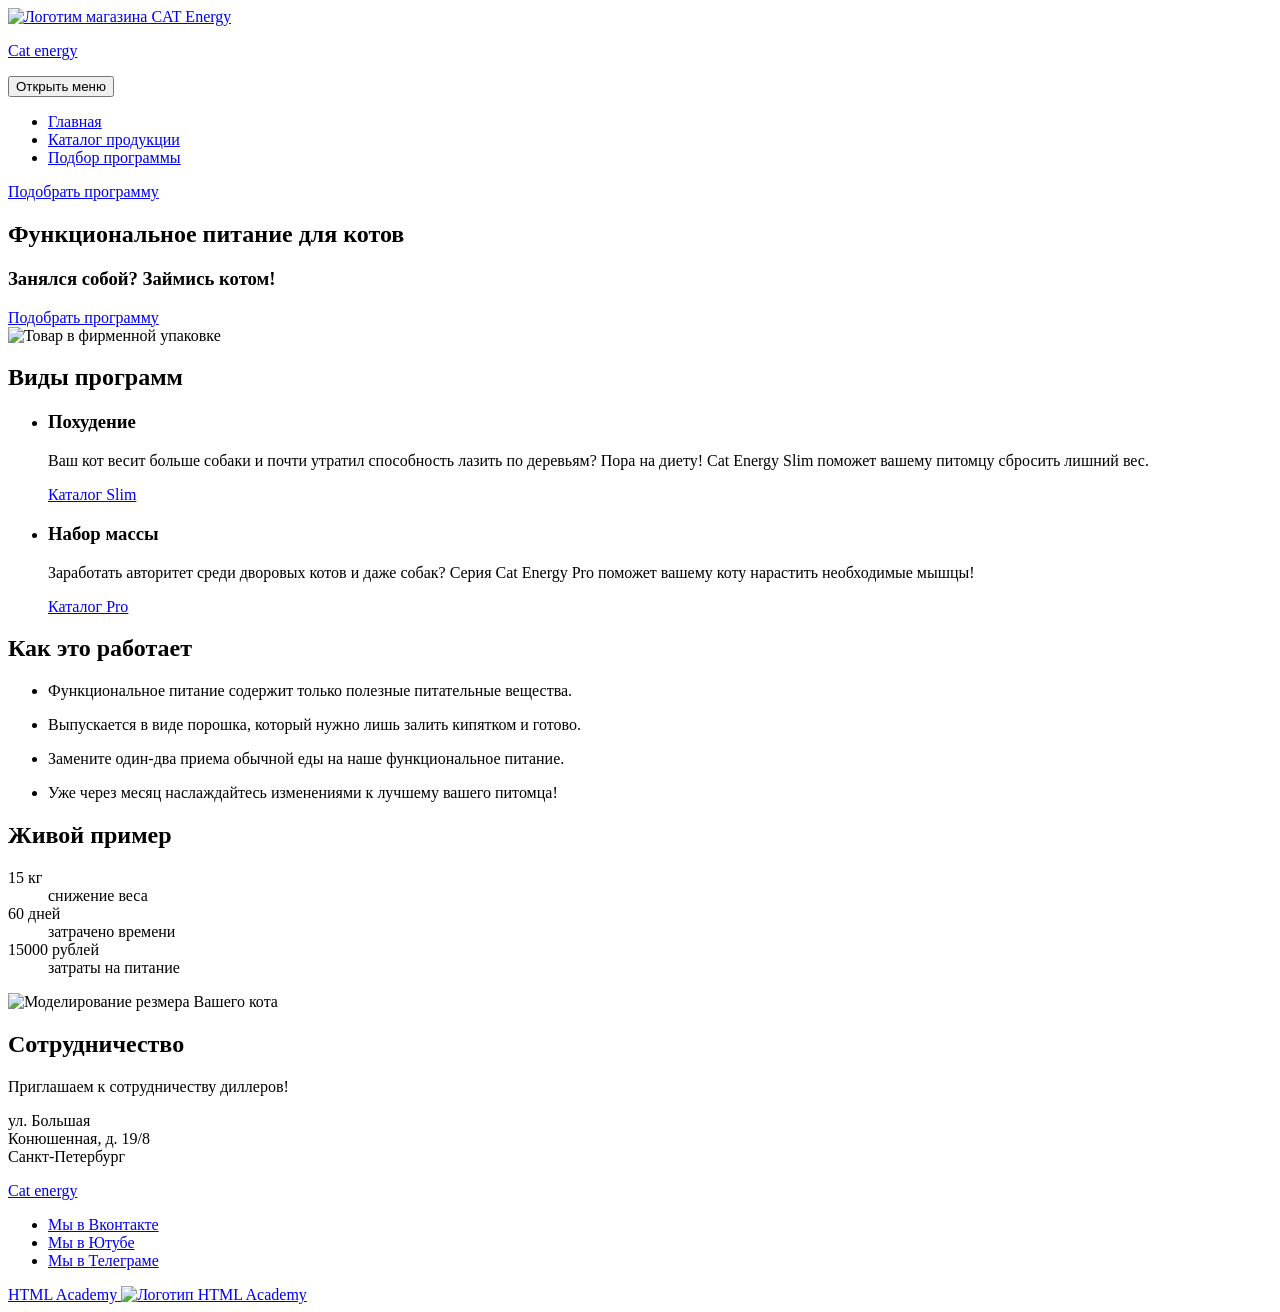
==== index.html @ 888113bc "Deploying to gh-pages from @ htmlacademy-adaptive/2487211-cat-energy-2@9996a22bd0a891de562c4a859da51" ====
<!DOCTYPE html><html class="page" lang="ru"><head><meta charset="UTF-8"><title>Магазин "Cat Energy"</title><meta name="viewport" content="width=device-width,initial-scale=1"><link rel="stylesheet" href="styles/styles.css"><script src="scripts/index.js" defer="defer"></script></head><body class="page__body"><header class="main-header"><a class="main-header__logo" href="index.html"><img class="main-header__logo-image" src="/source/images/logo-mobile.png" width="33" height="38" alt="Логотим магазина CAT Energy"><p class="logo-text">Cat energy</p></a><nav class="main-nav"><button class="main-nav__toggle button" type="button"><span class="visually-hidden">Открыть меню</span></button><div class="main-nav__container"><ul class="main-nav__list"><li class="main-nav__item"><a class="main-nav__link main-nav__link--current" href="#">Главная</a></li><li class="main-nav__item"><a class="main-nav__link" href="catalog.html">Каталог продукции</a></li><li class="main-nav__item"><a class="main-nav__link" href="#">Подбор программы</a></li></ul><a class="hero-link button" href="#">Подобрать программу</a></div></nav></header><main class="main-container"><section class="hero"><div class="hero-container"><h1 class="hero__title">Функциональное питание для котов</h1><h3 class="hero__slogan">Занялся собой? Займись котом!</h3><a class="hero-link button" href="#">Подобрать программу</a><div class="hero__image"><img src="/source/images/package.png" width="280" height="270" alt="Товар в фирменной упаковке"></div></div></section><section class="programs"><h2 class="visually-hidden">Виды программ</h2><ul class="programs__list"><li class="programs__item programs__item--slim"><h3 class="programs__title">Похудение</h3><p class="programs__description">Ваш кот весит больше собаки и почти утратил способность лазить по деревьям? Пора на диету! Cat Energy Slim поможет вашему питомцу сбросить лишний вес.</p><a class="programs__link" href="#">Каталог Slim</a></li><li class="programs__item programs__item--pro"><h3 class="programs__title">Набор массы</h3><p class="programs__description">Заработать авторитет среди дворовых котов и даже собак? Серия Cat Energy Pro поможет вашему коту нарастить необходимые мышцы!</p><a class="programs__link" href="#">Каталог Pro</a></li></ul></section><section class="advantages"><h2 class="advantages__title">Как это работает</h2><ul class="advantages__list"><li class="advantages__item"><p class="advantages__description">Функциональное питание содержит только полезные питательные вещества.</p></li><li class="advantages__item"><p class="advantages__description">Выпускается в виде порошка, который нужно лишь залить кипятком и готово.</p></li><li class="advantages__item"><p class="advantages__description">Замените один-два приема обычной еды на наше функциональное питание.</p></li><li class="advantages__item"><p class="advantages__description">Уже через месяц наслаждайтесь изменениями к лучшему вашего питомца!</p></li></ul></section><section class="stats"><div class="stats__container"><h2 class="stats__title">Живой пример</h2><dl class="stats__list"><div class="stats__item"><dt class="stats__number">15 кг</dt><dd class="stats__description">снижение веса</dd></div><div class="stats__item"><dt class="stats__number">60 дней</dt><dd class="stats__description">затрачено времени</dd></div><div class="stats__item"><dt class="stats__number">15000 рублей</dt><dd class="stats__description">затраты на питание</dd></div></dl><div class="stats_slider"><img src="/source/images/cat-slider.png" width="280" height="258" alt="Моделирование резмера Вашего кота"></div></div></section><section class="contacts"><h2 class="visually-hidden">Сотрудничество</h2><div class="contacts-wrapper"><p class="contacts__slogan">Приглашаем к сотрудничеству диллеров!</p><p class="contacts__adress">ул. Большая<br>Конюшенная, д. 19/8<br>Санкт-Петербург</p></div><div class="contacts__map"></div></section></main><footer class="main-footer"><div class="main-footer__container"><a class="main-footer__logo" href="index.html"><p class="logo-name">Cat energy</p></a><div class="main-footer__social social"><ul class="social__list"><li class="social__item"><a class="social__link social__link--vkontakte" href="https://vk.com/htmlacademy">Мы в Вконтакте</a></li><li class="social__item"><a class="social__link social__link--youtube" href="https://www.youtube.com/user/htmlacademyru">Мы в Ютубе</a></li><li class="social__item"><a class="social__link social__link--telegram" href="https://t.me/htmlacademy">Мы в Телеграме</a></li></ul></div><a class="main-footer__copyright-link" href="https://htmlacademy.ru/intensive/adaptive"><span class="main-footer__copyright-text">HTML Academy</span> <img class="main-footer__copyright-image" src="/source/images/copyright-logo.png" width="27" height="34" alt="Логотип HTML Academy"></a></div></footer></body></html>
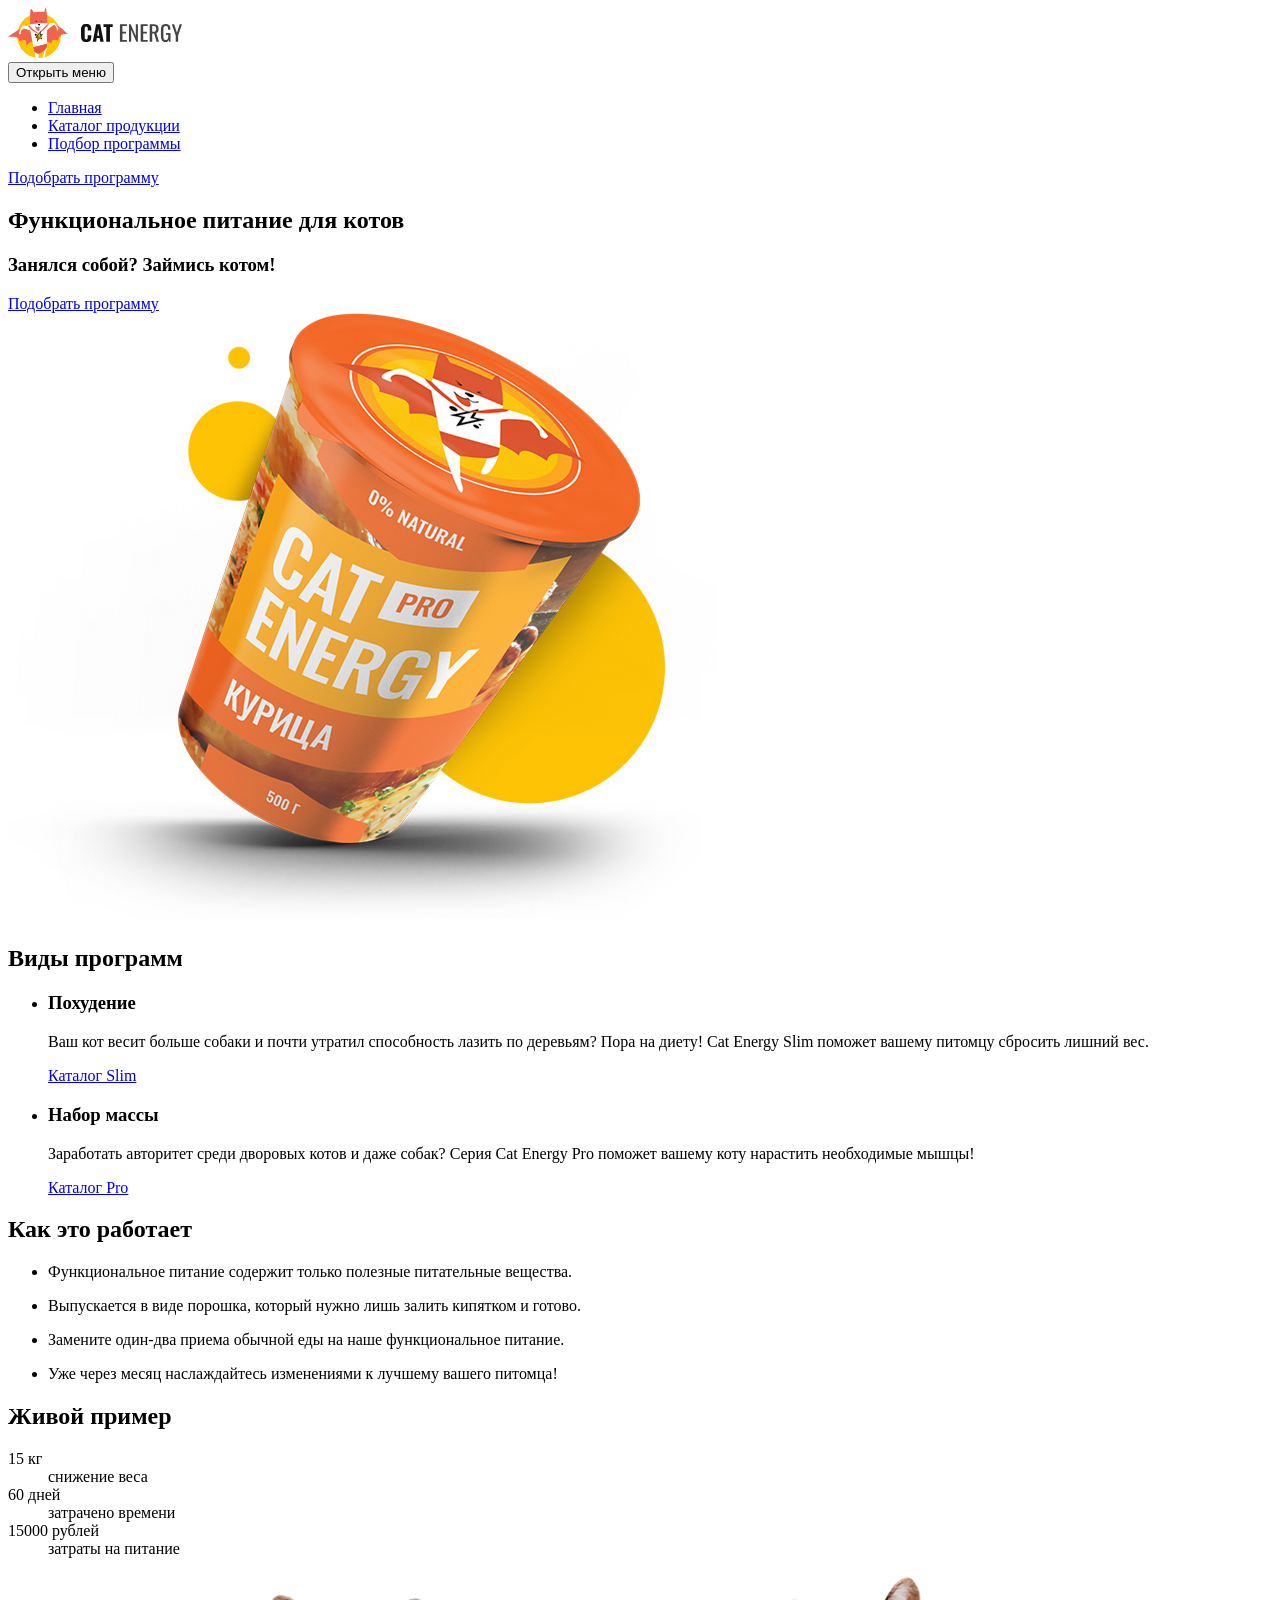
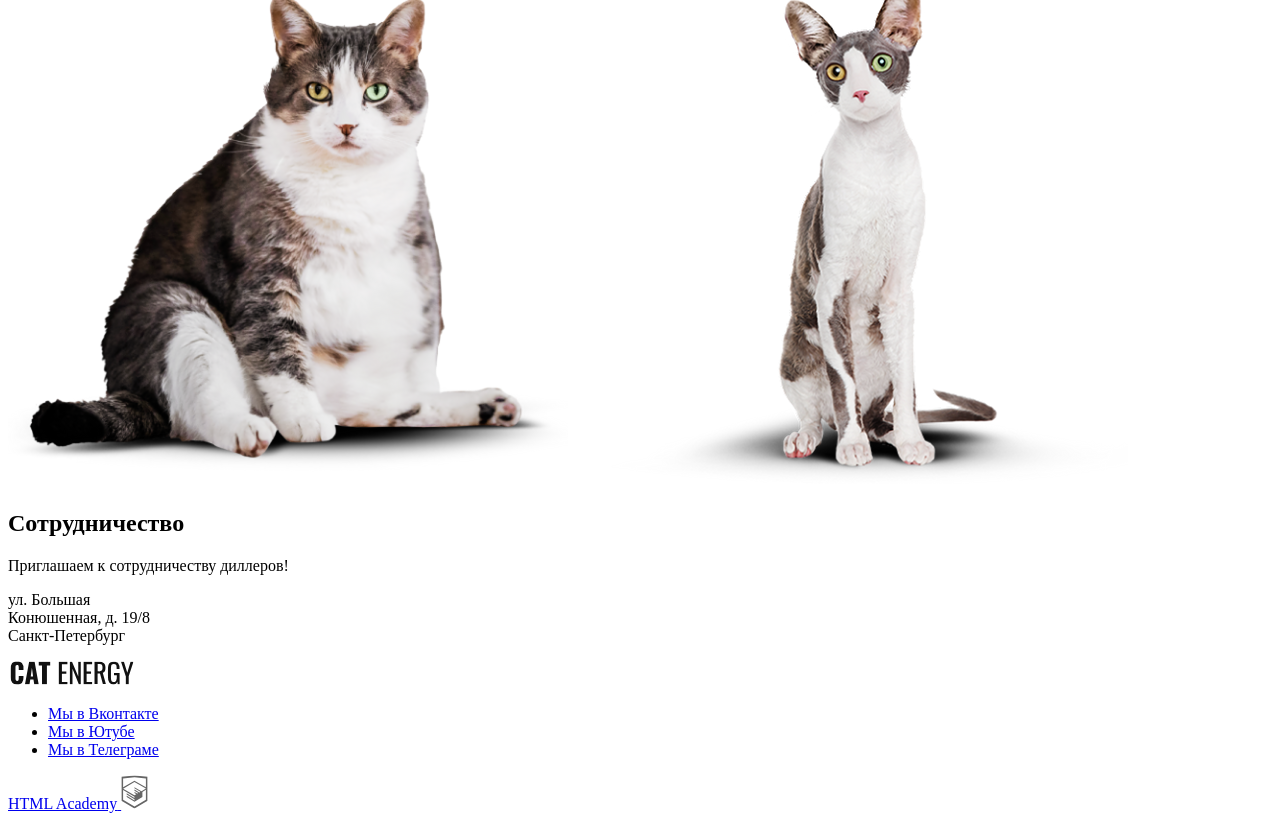
==== commit 36a820e8: "Deploying to gh-pages from @ htmlacademy-adaptive/2487211-cat-energy-2@cfcf73b3d7b9474bd5bd986dd7ef3" ====
--- a/index.html
+++ b/index.html
@@ -1 +1 @@
-<!DOCTYPE html><html class="page" lang="ru"><head><meta charset="UTF-8"><title>Магазин "Cat Energy"</title><meta name="viewport" content="width=device-width,initial-scale=1"><link rel="stylesheet" href="styles/styles.css"><script src="scripts/index.js" defer="defer"></script></head><body class="page__body"><header class="main-header"><a class="main-header__logo" href="index.html"><img class="main-header__logo-image" src="/source/images/logo-mobile.png" width="33" height="38" alt="Логотим магазина CAT Energy"><p class="logo-text">Cat energy</p></a><nav class="main-nav"><button class="main-nav__toggle button" type="button"><span class="visually-hidden">Открыть меню</span></button><div class="main-nav__container"><ul class="main-nav__list"><li class="main-nav__item"><a class="main-nav__link main-nav__link--current" href="#">Главная</a></li><li class="main-nav__item"><a class="main-nav__link" href="catalog.html">Каталог продукции</a></li><li class="main-nav__item"><a class="main-nav__link" href="#">Подбор программы</a></li></ul><a class="hero-link button" href="#">Подобрать программу</a></div></nav></header><main class="main-container"><section class="hero"><div class="hero-container"><h1 class="hero__title">Функциональное питание для котов</h1><h3 class="hero__slogan">Занялся собой? Займись котом!</h3><a class="hero-link button" href="#">Подобрать программу</a><div class="hero__image"><img src="/source/images/package.png" width="280" height="270" alt="Товар в фирменной упаковке"></div></div></section><section class="programs"><h2 class="visually-hidden">Виды программ</h2><ul class="programs__list"><li class="programs__item programs__item--slim"><h3 class="programs__title">Похудение</h3><p class="programs__description">Ваш кот весит больше собаки и почти утратил способность лазить по деревьям? Пора на диету! Cat Energy Slim поможет вашему питомцу сбросить лишний вес.</p><a class="programs__link" href="#">Каталог Slim</a></li><li class="programs__item programs__item--pro"><h3 class="programs__title">Набор массы</h3><p class="programs__description">Заработать авторитет среди дворовых котов и даже собак? Серия Cat Energy Pro поможет вашему коту нарастить необходимые мышцы!</p><a class="programs__link" href="#">Каталог Pro</a></li></ul></section><section class="advantages"><h2 class="advantages__title">Как это работает</h2><ul class="advantages__list"><li class="advantages__item"><p class="advantages__description">Функциональное питание содержит только полезные питательные вещества.</p></li><li class="advantages__item"><p class="advantages__description">Выпускается в виде порошка, который нужно лишь залить кипятком и готово.</p></li><li class="advantages__item"><p class="advantages__description">Замените один-два приема обычной еды на наше функциональное питание.</p></li><li class="advantages__item"><p class="advantages__description">Уже через месяц наслаждайтесь изменениями к лучшему вашего питомца!</p></li></ul></section><section class="stats"><div class="stats__container"><h2 class="stats__title">Живой пример</h2><dl class="stats__list"><div class="stats__item"><dt class="stats__number">15 кг</dt><dd class="stats__description">снижение веса</dd></div><div class="stats__item"><dt class="stats__number">60 дней</dt><dd class="stats__description">затрачено времени</dd></div><div class="stats__item"><dt class="stats__number">15000 рублей</dt><dd class="stats__description">затраты на питание</dd></div></dl><div class="stats_slider"><img src="/source/images/cat-slider.png" width="280" height="258" alt="Моделирование резмера Вашего кота"></div></div></section><section class="contacts"><h2 class="visually-hidden">Сотрудничество</h2><div class="contacts-wrapper"><p class="contacts__slogan">Приглашаем к сотрудничеству диллеров!</p><p class="contacts__adress">ул. Большая<br>Конюшенная, д. 19/8<br>Санкт-Петербург</p></div><div class="contacts__map"></div></section></main><footer class="main-footer"><div class="main-footer__container"><a class="main-footer__logo" href="index.html"><p class="logo-name">Cat energy</p></a><div class="main-footer__social social"><ul class="social__list"><li class="social__item"><a class="social__link social__link--vkontakte" href="https://vk.com/htmlacademy">Мы в Вконтакте</a></li><li class="social__item"><a class="social__link social__link--youtube" href="https://www.youtube.com/user/htmlacademyru">Мы в Ютубе</a></li><li class="social__item"><a class="social__link social__link--telegram" href="https://t.me/htmlacademy">Мы в Телеграме</a></li></ul></div><a class="main-footer__copyright-link" href="https://htmlacademy.ru/intensive/adaptive"><span class="main-footer__copyright-text">HTML Academy</span> <img class="main-footer__copyright-image" src="/source/images/copyright-logo.png" width="27" height="34" alt="Логотип HTML Academy"></a></div></footer></body></html>+<!DOCTYPE html><html class="page" lang="ru"><head><meta charset="UTF-8"><title>Магазин "Cat Energy"</title><meta name="viewport" content="width=device-width,initial-scale=1"><link rel="icon" href="favicon.ico"><link rel="stylesheet" href="styles/styles.css"><link rel="icon" href="favicon.ico"><link rel="icon" href="favicons/icon.svg" type="image/svg+xml"><link rel="apple-touch-icon" href="favicons/apple.png"><link rel="manifest" href="manifest.webmanifest"></head><body class="page__body"><header class="main-header"><a class="main-header__logo" href="index.html"><picture><source width="202" height="59" type="image/svg+xml" media="(min-width: 1440px)" srcset="images/logo-hesder-desktop.svg"><source width="174" height="50" type="image/svg+xml" media="(min-width: 768px)" srcset="images/logo-header-tablet.svg"><img class="logo-name" src="images/logo-header-mobile.svg" width="190" height="38" alt="Логотип магазина CAT Energy"></picture></a><nav class="main-nav"><button class="main-nav__toggle button" type="button"><span class="visually-hidden">Открыть меню</span></button><div class="main-nav__container"><ul class="main-nav__list"><li class="main-nav__item"><a class="main-nav__link main-nav__link--current" href="#">Главная</a></li><li class="main-nav__item"><a class="main-nav__link" href="catalog.html">Каталог продукции</a></li><li class="main-nav__item"><a class="main-nav__link" href="#">Подбор программы</a></li></ul><a class="hero-link" href="#">Подобрать программу</a></div></nav></header><main class="main-container"><section class="hero"><div class="hero-container"><h1 class="hero__title">Функциональное питание для котов</h1><h3 class="hero__slogan">Занялся собой? Займись котом!</h3><a class="hero-link button" href="#">Подобрать программу</a><div class="hero__image"><picture><source width="552" height="499" type="image/png" media="(min-width: 1440px)" srcset="images/index/promo-package-desktop@1x.png, images/index/promo-package-desktop@2x.png 2x"><source width="709" height="609" type="image/png" media="(min-width: 768px)" srcset="images/index/promo-package-tablet@1x.png, images/index/promo-package-tablet@2x.png 2x"><img src="images/index/promo-package-mobile@1x.png" srcset="images/index/promo-package-mobile@2x.png 2x" width="280" height="270" alt="Товар в фирменной упаковке"></picture></div></div></section><section class="programs"><h2 class="visually-hidden">Виды программ</h2><ul class="programs__list"><li class="programs__item programs__item--slim"><h3 class="programs__title">Похудение</h3><p class="programs__description">Ваш кот весит больше собаки и почти утратил способность лазить по деревьям? Пора на диету! Cat Energy Slim поможет вашему питомцу сбросить лишний вес.</p><a class="programs__link" href="#">Каталог Slim</a></li><li class="programs__item programs__item--pro"><h3 class="programs__title">Набор массы</h3><p class="programs__description">Заработать авторитет среди дворовых котов и даже собак? Серия Cat Energy Pro поможет вашему коту нарастить необходимые мышцы!</p><a class="programs__link" href="#">Каталог Pro</a></li></ul></section><section class="advantages"><h2 class="advantages__title">Как это работает</h2><ul class="advantages__list"><li class="advantages__item"><p class="advantages__description">Функциональное питание содержит только полезные питательные вещества.</p></li><li class="advantages__item"><p class="advantages__description">Выпускается в виде порошка, который нужно лишь залить кипятком и готово.</p></li><li class="advantages__item"><p class="advantages__description">Замените один-два приема обычной еды на наше функциональное питание.</p></li><li class="advantages__item"><p class="advantages__description">Уже через месяц наслаждайтесь изменениями к лучшему вашего питомца!</p></li></ul></section><section class="stats"><div class="stats__container"><h2 class="stats__title">Живой пример</h2><dl class="stats__list"><div class="stats__item"><dt class="stats__number">15 кг</dt><dd class="stats__description">снижение веса</dd></div><div class="stats__item"><dt class="stats__number">60 дней</dt><dd class="stats__description">затрачено времени</dd></div><div class="stats__item"><dt class="stats__number">15000 рублей</dt><dd class="stats__description">затраты на питание</dd></div></dl><div class="stats_slider"><picture><source width="560" height="512" type="image/png" media="(min-width: 768px)" srcset="images/index/cat-slider-before-tablet@1x.png, images/index/cat-slider-before-tablet@2x.png 2x"><img src="images/index/cat-slider-before-mobile@1x.png" srcset="images/index/cat-slider-before-mobile@2x.png 2x" width="280" height="256" alt="Ваш питомец до коррекции питания"></picture><picture><source width="560" height="512" type="image/png" media="(min-width: 768px)" srcset="images/index/cat-slider-after-tablet@1x.png, images/index/cat-slider-after-tablet@2x.png 2x"><img src="images/index/cat-slider-after-mobile@1x.png" srcset="images/index/cat-slider-after-mobile@2x.png 2x" width="280" height="256" alt="Ваш питомец после коррекции питания"></picture></div></div></section><section class="contacts"><h2 class="visually-hidden">Сотрудничество</h2><div class="contacts-wrapper"><p class="contacts__slogan">Приглашаем к сотрудничеству диллеров!</p><p class="contacts__adress">ул. Большая<br>Конюшенная, д. 19/8<br>Санкт-Петербург</p></div><div class="contacts__map"></div></section></main><footer class="main-footer"><div class="main-footer__container"><a class="main-footer__logo" href="index.html"><img class="logo-name" src="images/logo-footer.svg" width="128" height="24" alt="Название магазина CAT Energy"></a><div class="main-footer__social social"><ul class="social__list"><li class="social__item"><a class="social__link social__link--vkontakte" href="https://vk.com/htmlacademy">Мы в Вконтакте</a></li><li class="social__item"><a class="social__link social__link--youtube" href="https://www.youtube.com/user/htmlacademyru">Мы в Ютубе</a></li><li class="social__item"><a class="social__link social__link--telegram" href="https://t.me/htmlacademy">Мы в Телеграме</a></li></ul></div><a class="main-footer__copyright-link" href="https://htmlacademy.ru/intensive/adaptive"><span class="main-footer__copyright-text">HTML Academy</span> <img class="main-footer__copyright-image" src="images/logo-html.svg" width="27" height="34" alt="Логотип HTML Academy"></a></div></footer><script src="scripts/index.js" defer="defer"></script></body></html>
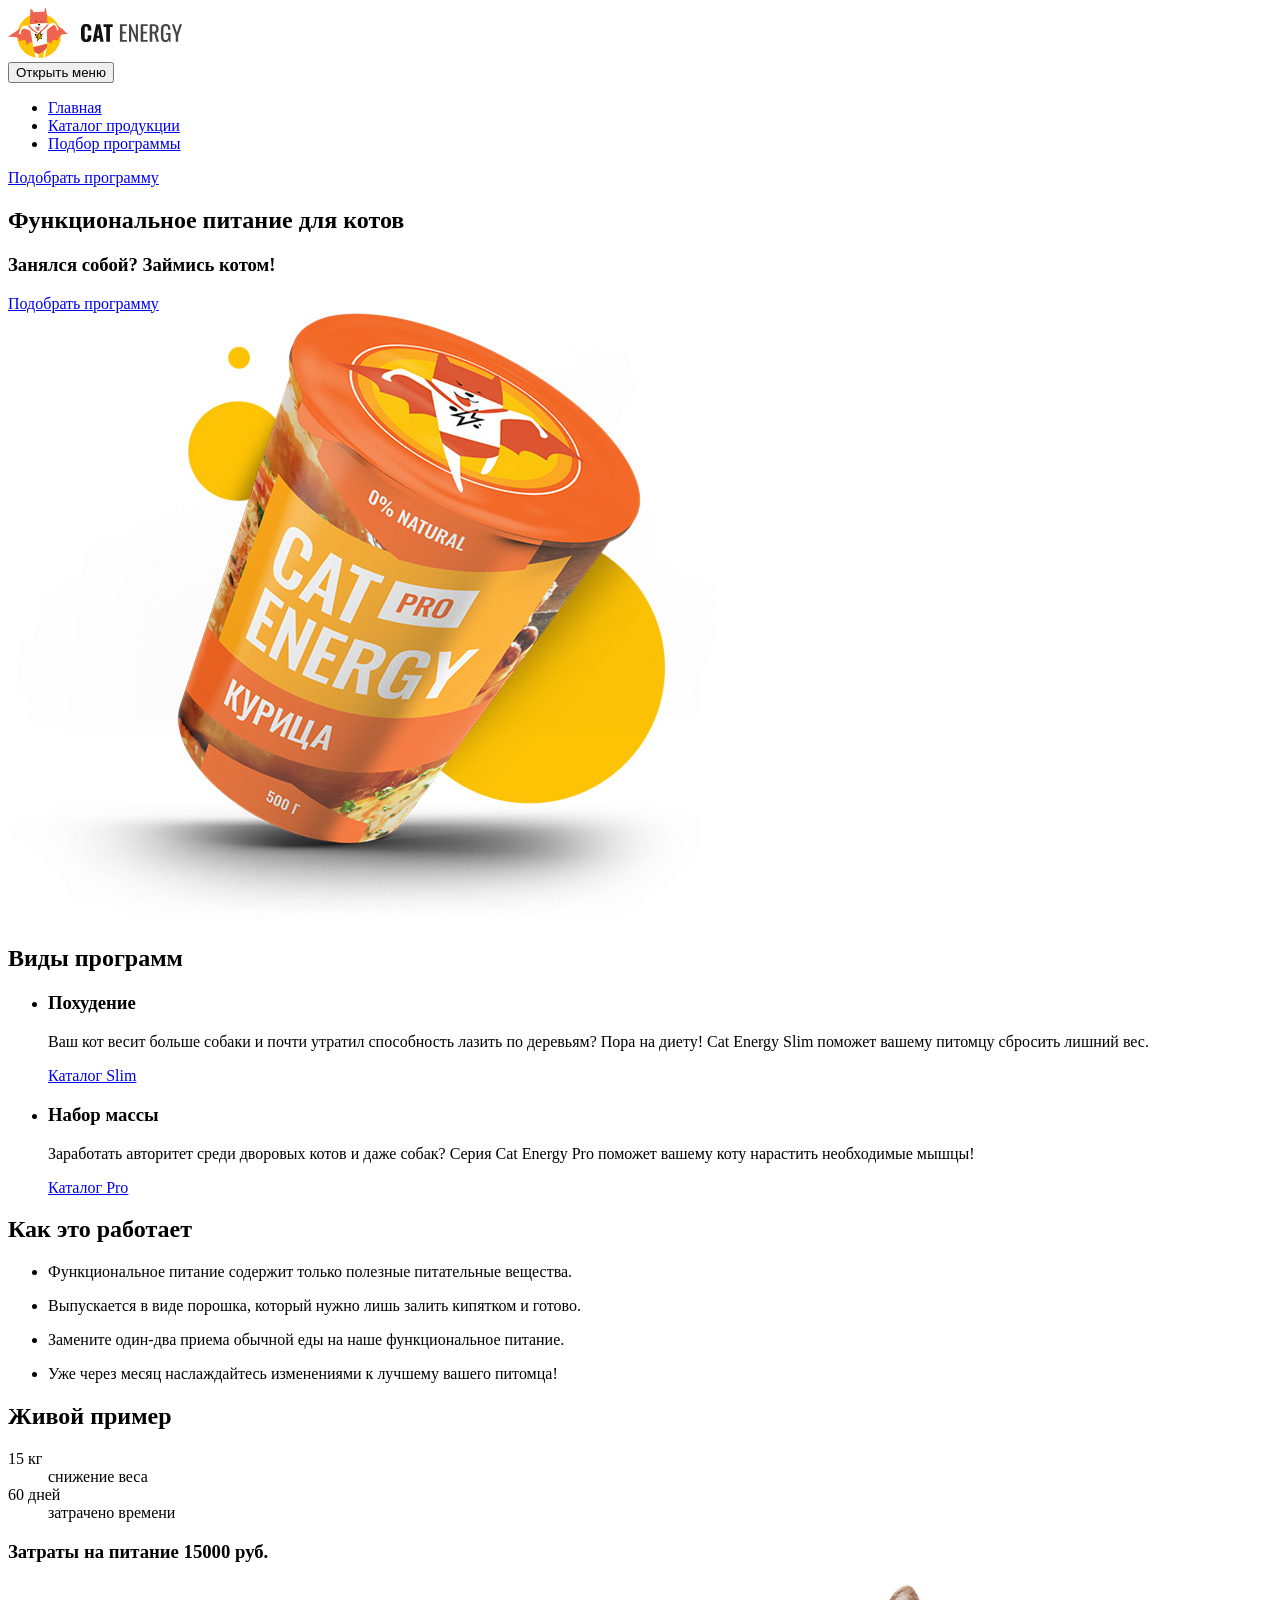
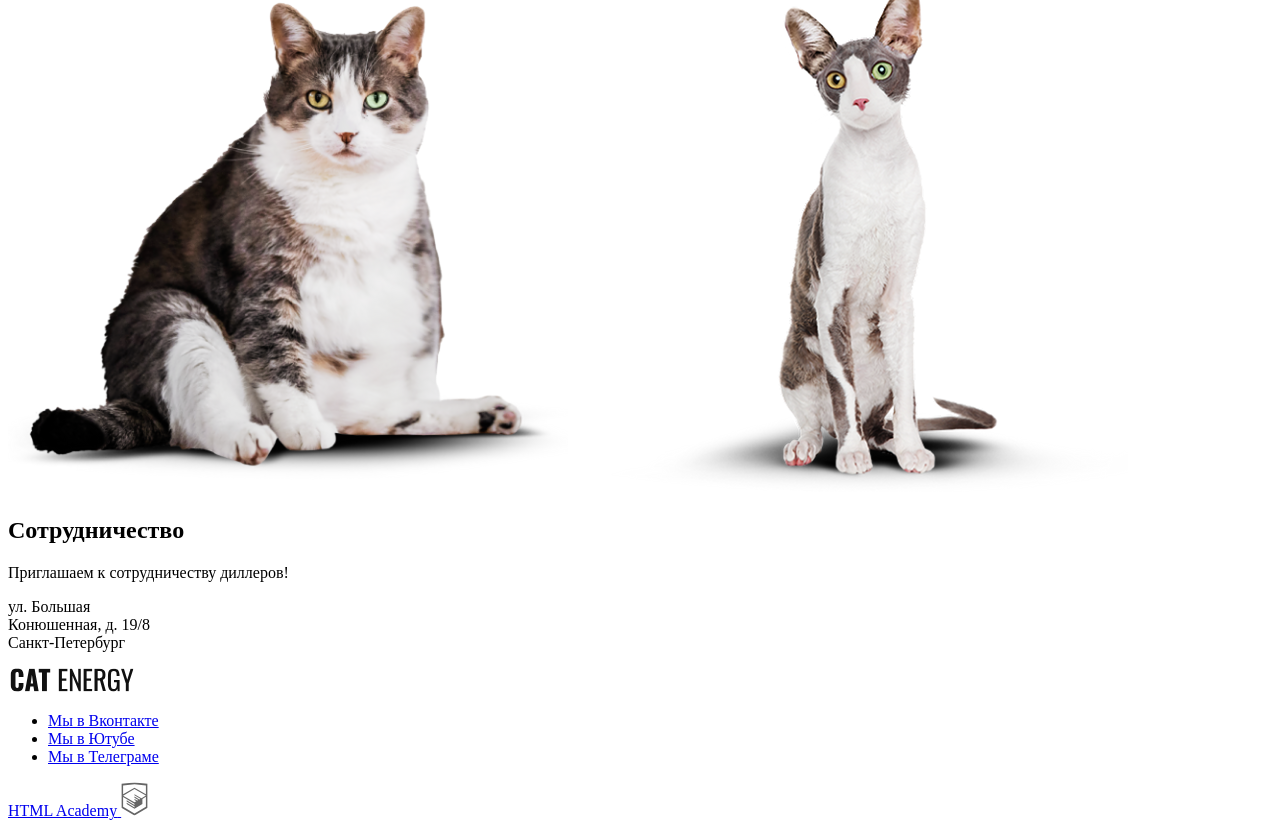
==== commit e41c6253: "Deploying to gh-pages from @ htmlacademy-adaptive/2487211-cat-energy-2@c730477cee2bde85268ee673b92f2" ====
--- a/index.html
+++ b/index.html
@@ -1 +1 @@
-<!DOCTYPE html><html class="page" lang="ru"><head><meta charset="UTF-8"><title>Магазин "Cat Energy"</title><meta name="viewport" content="width=device-width,initial-scale=1"><link rel="icon" href="favicon.ico"><link rel="stylesheet" href="styles/styles.css"><link rel="icon" href="favicon.ico"><link rel="icon" href="favicons/icon.svg" type="image/svg+xml"><link rel="apple-touch-icon" href="favicons/apple.png"><link rel="manifest" href="manifest.webmanifest"></head><body class="page__body"><header class="main-header"><a class="main-header__logo" href="index.html"><picture><source width="202" height="59" type="image/svg+xml" media="(min-width: 1440px)" srcset="images/logo-hesder-desktop.svg"><source width="174" height="50" type="image/svg+xml" media="(min-width: 768px)" srcset="images/logo-header-tablet.svg"><img class="logo-name" src="images/logo-header-mobile.svg" width="190" height="38" alt="Логотип магазина CAT Energy"></picture></a><nav class="main-nav"><button class="main-nav__toggle button" type="button"><span class="visually-hidden">Открыть меню</span></button><div class="main-nav__container"><ul class="main-nav__list"><li class="main-nav__item"><a class="main-nav__link main-nav__link--current" href="#">Главная</a></li><li class="main-nav__item"><a class="main-nav__link" href="catalog.html">Каталог продукции</a></li><li class="main-nav__item"><a class="main-nav__link" href="#">Подбор программы</a></li></ul><a class="hero-link" href="#">Подобрать программу</a></div></nav></header><main class="main-container"><section class="hero"><div class="hero-container"><h1 class="hero__title">Функциональное питание для котов</h1><h3 class="hero__slogan">Занялся собой? Займись котом!</h3><a class="hero-link button" href="#">Подобрать программу</a><div class="hero__image"><picture><source width="552" height="499" type="image/png" media="(min-width: 1440px)" srcset="images/index/promo-package-desktop@1x.png, images/index/promo-package-desktop@2x.png 2x"><source width="709" height="609" type="image/png" media="(min-width: 768px)" srcset="images/index/promo-package-tablet@1x.png, images/index/promo-package-tablet@2x.png 2x"><img src="images/index/promo-package-mobile@1x.png" srcset="images/index/promo-package-mobile@2x.png 2x" width="280" height="270" alt="Товар в фирменной упаковке"></picture></div></div></section><section class="programs"><h2 class="visually-hidden">Виды программ</h2><ul class="programs__list"><li class="programs__item programs__item--slim"><h3 class="programs__title">Похудение</h3><p class="programs__description">Ваш кот весит больше собаки и почти утратил способность лазить по деревьям? Пора на диету! Cat Energy Slim поможет вашему питомцу сбросить лишний вес.</p><a class="programs__link" href="#">Каталог Slim</a></li><li class="programs__item programs__item--pro"><h3 class="programs__title">Набор массы</h3><p class="programs__description">Заработать авторитет среди дворовых котов и даже собак? Серия Cat Energy Pro поможет вашему коту нарастить необходимые мышцы!</p><a class="programs__link" href="#">Каталог Pro</a></li></ul></section><section class="advantages"><h2 class="advantages__title">Как это работает</h2><ul class="advantages__list"><li class="advantages__item"><p class="advantages__description">Функциональное питание содержит только полезные питательные вещества.</p></li><li class="advantages__item"><p class="advantages__description">Выпускается в виде порошка, который нужно лишь залить кипятком и готово.</p></li><li class="advantages__item"><p class="advantages__description">Замените один-два приема обычной еды на наше функциональное питание.</p></li><li class="advantages__item"><p class="advantages__description">Уже через месяц наслаждайтесь изменениями к лучшему вашего питомца!</p></li></ul></section><section class="stats"><div class="stats__container"><h2 class="stats__title">Живой пример</h2><dl class="stats__list"><div class="stats__item"><dt class="stats__number">15 кг</dt><dd class="stats__description">снижение веса</dd></div><div class="stats__item"><dt class="stats__number">60 дней</dt><dd class="stats__description">затрачено времени</dd></div><div class="stats__item"><dt class="stats__number">15000 рублей</dt><dd class="stats__description">затраты на питание</dd></div></dl><div class="stats_slider"><picture><source width="560" height="512" type="image/png" media="(min-width: 768px)" srcset="images/index/cat-slider-before-tablet@1x.png, images/index/cat-slider-before-tablet@2x.png 2x"><img src="images/index/cat-slider-before-mobile@1x.png" srcset="images/index/cat-slider-before-mobile@2x.png 2x" width="280" height="256" alt="Ваш питомец до коррекции питания"></picture><picture><source width="560" height="512" type="image/png" media="(min-width: 768px)" srcset="images/index/cat-slider-after-tablet@1x.png, images/index/cat-slider-after-tablet@2x.png 2x"><img src="images/index/cat-slider-after-mobile@1x.png" srcset="images/index/cat-slider-after-mobile@2x.png 2x" width="280" height="256" alt="Ваш питомец после коррекции питания"></picture></div></div></section><section class="contacts"><h2 class="visually-hidden">Сотрудничество</h2><div class="contacts-wrapper"><p class="contacts__slogan">Приглашаем к сотрудничеству диллеров!</p><p class="contacts__adress">ул. Большая<br>Конюшенная, д. 19/8<br>Санкт-Петербург</p></div><div class="contacts__map"></div></section></main><footer class="main-footer"><div class="main-footer__container"><a class="main-footer__logo" href="index.html"><img class="logo-name" src="images/logo-footer.svg" width="128" height="24" alt="Название магазина CAT Energy"></a><div class="main-footer__social social"><ul class="social__list"><li class="social__item"><a class="social__link social__link--vkontakte" href="https://vk.com/htmlacademy">Мы в Вконтакте</a></li><li class="social__item"><a class="social__link social__link--youtube" href="https://www.youtube.com/user/htmlacademyru">Мы в Ютубе</a></li><li class="social__item"><a class="social__link social__link--telegram" href="https://t.me/htmlacademy">Мы в Телеграме</a></li></ul></div><a class="main-footer__copyright-link" href="https://htmlacademy.ru/intensive/adaptive"><span class="main-footer__copyright-text">HTML Academy</span> <img class="main-footer__copyright-image" src="images/logo-html.svg" width="27" height="34" alt="Логотип HTML Academy"></a></div></footer><script src="scripts/index.js" defer="defer"></script></body></html>+<!DOCTYPE html><html class="page" lang="ru"><head><meta charset="UTF-8"><title>Магазин "Cat Energy"</title><meta name="viewport" content="width=device-width,initial-scale=1"><link rel="icon" href="favicon.ico"><link rel="stylesheet" href="styles/styles.css"><link rel="icon" href="favicon.ico"><link rel="icon" href="favicons/icon.svg" type="image/svg+xml"><link rel="apple-touch-icon" href="favicons/apple.png"><link rel="manifest" href="manifest.webmanifest"></head><body class="page__body"><header class="main-header"><a class="main-header__logo" href="index.html"><picture><source width="202" height="59" type="image/svg+xml" media="(min-width: 1440px)" srcset="images/logo-hesder-desktop.svg"><source width="174" height="50" type="image/svg+xml" media="(min-width: 768px)" srcset="images/logo-header-tablet.svg"><img class="logo-name" src="images/logo-header-mobile.svg" width="190" height="38" alt="Логотип магазина CAT Energy"></picture></a><nav class="main-nav"><button class="main-nav__toggle" type="button"><span class="visually-hidden">Открыть меню</span></button><div class="main-nav__container"><ul class="main-nav__list"><li class="main-nav__item"><a class="main-nav__link main-nav__link--current" href="#">Главная</a></li><li class="main-nav__item"><a class="main-nav__link" href="catalog.html">Каталог продукции</a></li><li class="main-nav__item"><a class="main-nav__link" href="#">Подбор программы</a></li></ul><a class="hero-link" href="#">Подобрать программу</a></div></nav></header><main class="main-container"><section class="hero"><div class="hero-container"><h1 class="hero__title">Функциональное питание для котов</h1><h3 class="hero__slogan">Занялся собой? Займись котом!</h3><a class="hero-link button" href="#">Подобрать программу</a><div class="hero__image"><picture><source width="552" height="499" type="image/png" media="(min-width: 1440px)" srcset="images/index/promo-package-desktop@1x.png, images/index/promo-package-desktop@2x.png 2x"><source width="709" height="609" type="image/png" media="(min-width: 768px)" srcset="images/index/promo-package-tablet@1x.png, images/index/promo-package-tablet@2x.png 2x"><img src="images/index/promo-package-mobile@1x.png" srcset="images/index/promo-package-mobile@2x.png 2x" width="280" height="270" alt="Товар в фирменной упаковке"></picture></div></div></section><section class="programs"><h2 class="visually-hidden">Виды программ</h2><ul class="programs__list"><li class="programs__item programs__item--slim"><h3 class="programs__title">Похудение</h3><p class="programs__description">Ваш кот весит больше собаки и почти утратил способность лазить по деревьям? Пора на диету! Cat Energy Slim поможет вашему питомцу сбросить лишний вес.</p><a class="programs__link" href="#">Каталог Slim</a></li><li class="programs__item programs__item--pro"><h3 class="programs__title">Набор массы</h3><p class="programs__description">Заработать авторитет среди дворовых котов и даже собак? Серия Cat Energy Pro поможет вашему коту нарастить необходимые мышцы!</p><a class="programs__link" href="#">Каталог Pro</a></li></ul></section><section class="advantages"><h2 class="advantages__title">Как это работает</h2><ul class="advantages__list"><li class="advantages__item"><p class="advantages__description">Функциональное питание содержит только полезные питательные вещества.</p></li><li class="advantages__item"><p class="advantages__description">Выпускается в виде порошка, который нужно лишь залить кипятком и готово.</p></li><li class="advantages__item"><p class="advantages__description">Замените один-два приема обычной еды на наше функциональное питание.</p></li><li class="advantages__item"><p class="advantages__description">Уже через месяц наслаждайтесь изменениями к лучшему вашего питомца!</p></li></ul></section><section class="stats"><div class="stats__container"><h2 class="stats__title">Живой пример</h2><dl class="stats__list"><div class="stats__item"><dt class="stats__number">15 кг</dt><dd class="stats__description">снижение веса</dd></div><div class="stats__item"><dt class="stats__number">60 дней</dt><dd class="stats__description">затрачено времени</dd></div></dl><h3 class="stats__result">Затраты на питание 15000 руб.</h3><div class="stats_slider"><picture><source width="560" height="512" type="image/png" media="(min-width: 768px)" srcset="images/index/cat-slider-before-tablet@1x.png, images/index/cat-slider-before-tablet@2x.png 2x"><img src="images/index/cat-slider-before-mobile@1x.png" srcset="images/index/cat-slider-before-mobile@2x.png 2x" width="280" height="256" alt="Ваш питомец до коррекции питания"></picture><picture><source width="560" height="512" type="image/png" media="(min-width: 768px)" srcset="images/index/cat-slider-after-tablet@1x.png, images/index/cat-slider-after-tablet@2x.png 2x"><img src="images/index/cat-slider-after-mobile@1x.png" srcset="images/index/cat-slider-after-mobile@2x.png 2x" width="280" height="256" alt="Ваш питомец после коррекции питания"></picture></div></div></section><section class="contacts"><h2 class="visually-hidden">Сотрудничество</h2><div class="contacts-wrapper"><p class="contacts__slogan">Приглашаем к сотрудничеству диллеров!</p><p class="contacts__adress">ул. Большая<br>Конюшенная, д. 19/8<br>Санкт-Петербург</p></div><div class="contacts__map"></div></section></main><footer class="main-footer"><div class="main-footer__container"><a class="main-footer__logo" href="index.html"><img class="logo-name" src="images/logo-footer.svg" width="128" height="24" alt="Название магазина CAT Energy"></a><div class="main-footer__social social"><ul class="social__list"><li class="social__item"><a class="social__link social__link--vkontakte" href="https://vk.com/htmlacademy">Мы в Вконтакте</a></li><li class="social__item"><a class="social__link social__link--youtube" href="https://www.youtube.com/user/htmlacademyru">Мы в Ютубе</a></li><li class="social__item"><a class="social__link social__link--telegram" href="https://t.me/htmlacademy">Мы в Телеграме</a></li></ul></div><a class="main-footer__copyright-link" href="https://htmlacademy.ru/intensive/adaptive"><span class="main-footer__copyright-text">HTML Academy</span> <img class="main-footer__copyright-image" src="images/logo-html.svg" width="27" height="34" alt="Логотип HTML Academy"></a></div></footer><script src="scripts/index.js" defer="defer"></script></body></html>
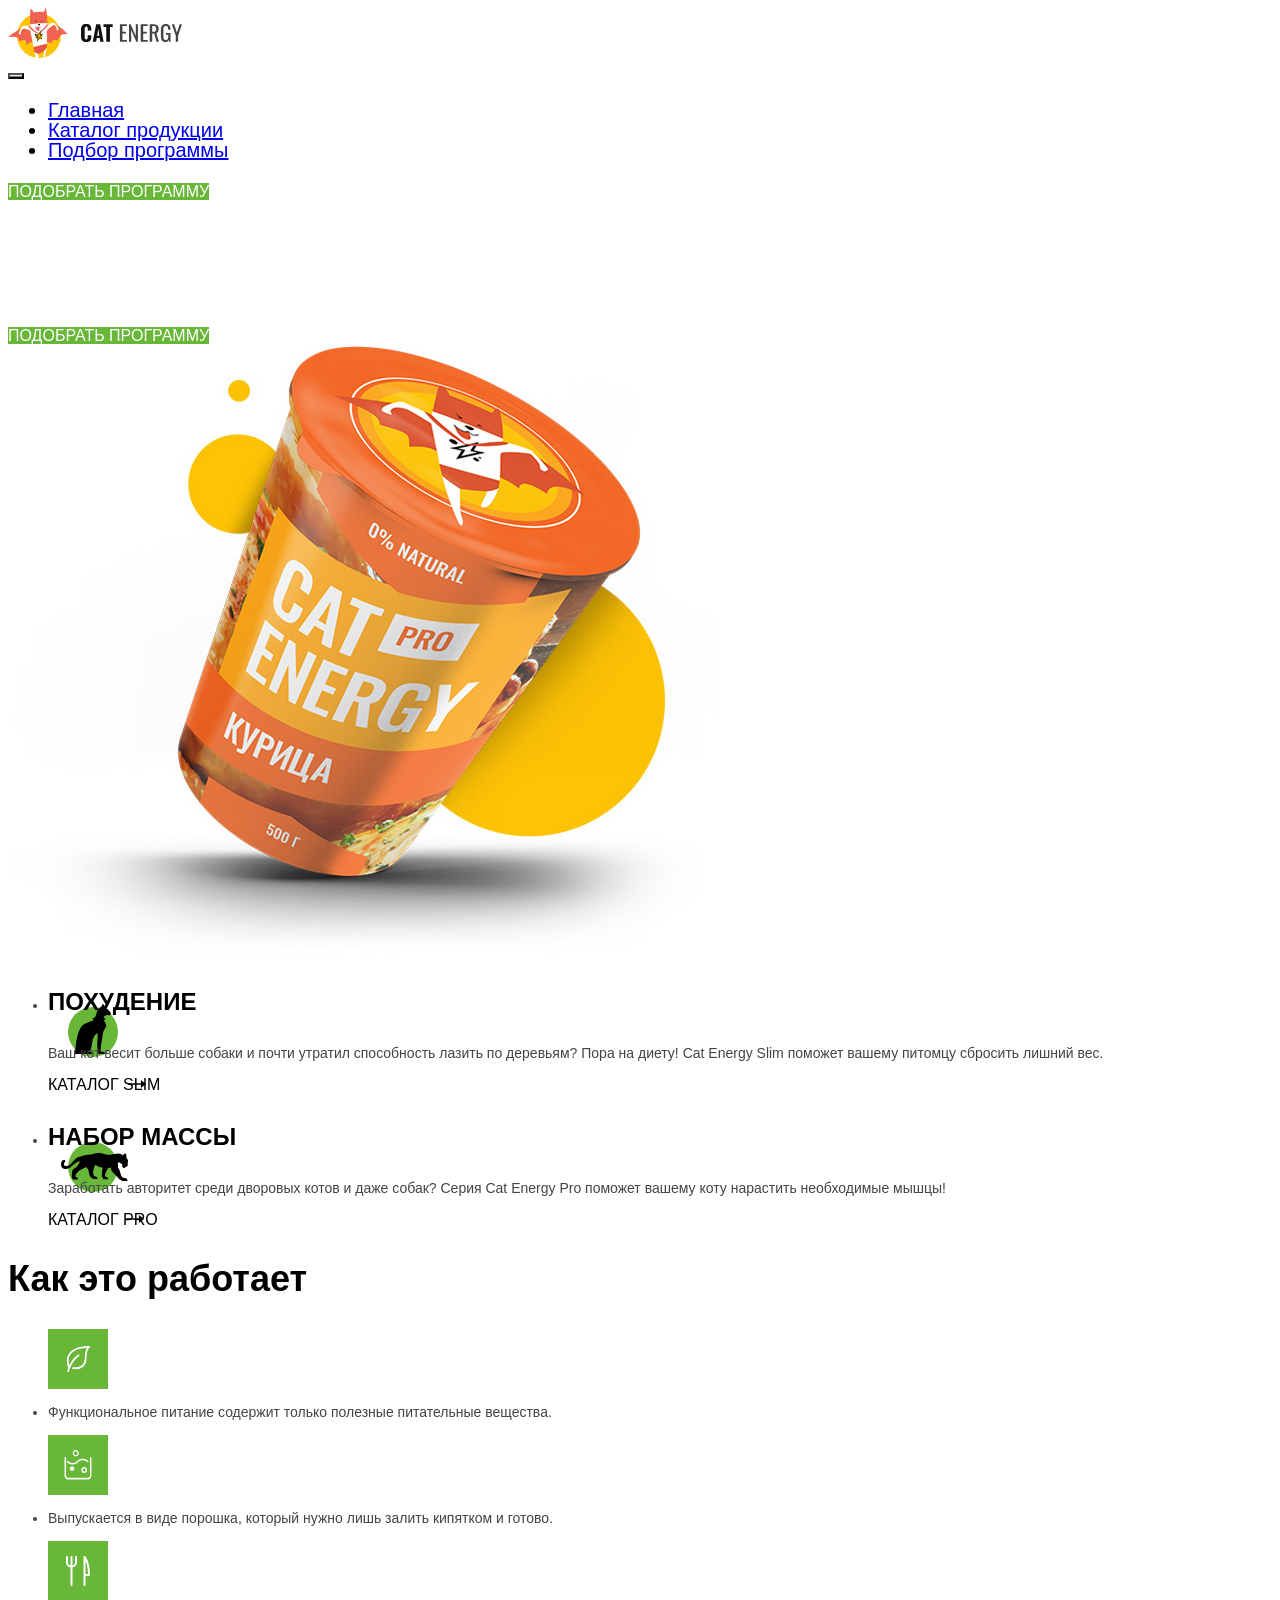
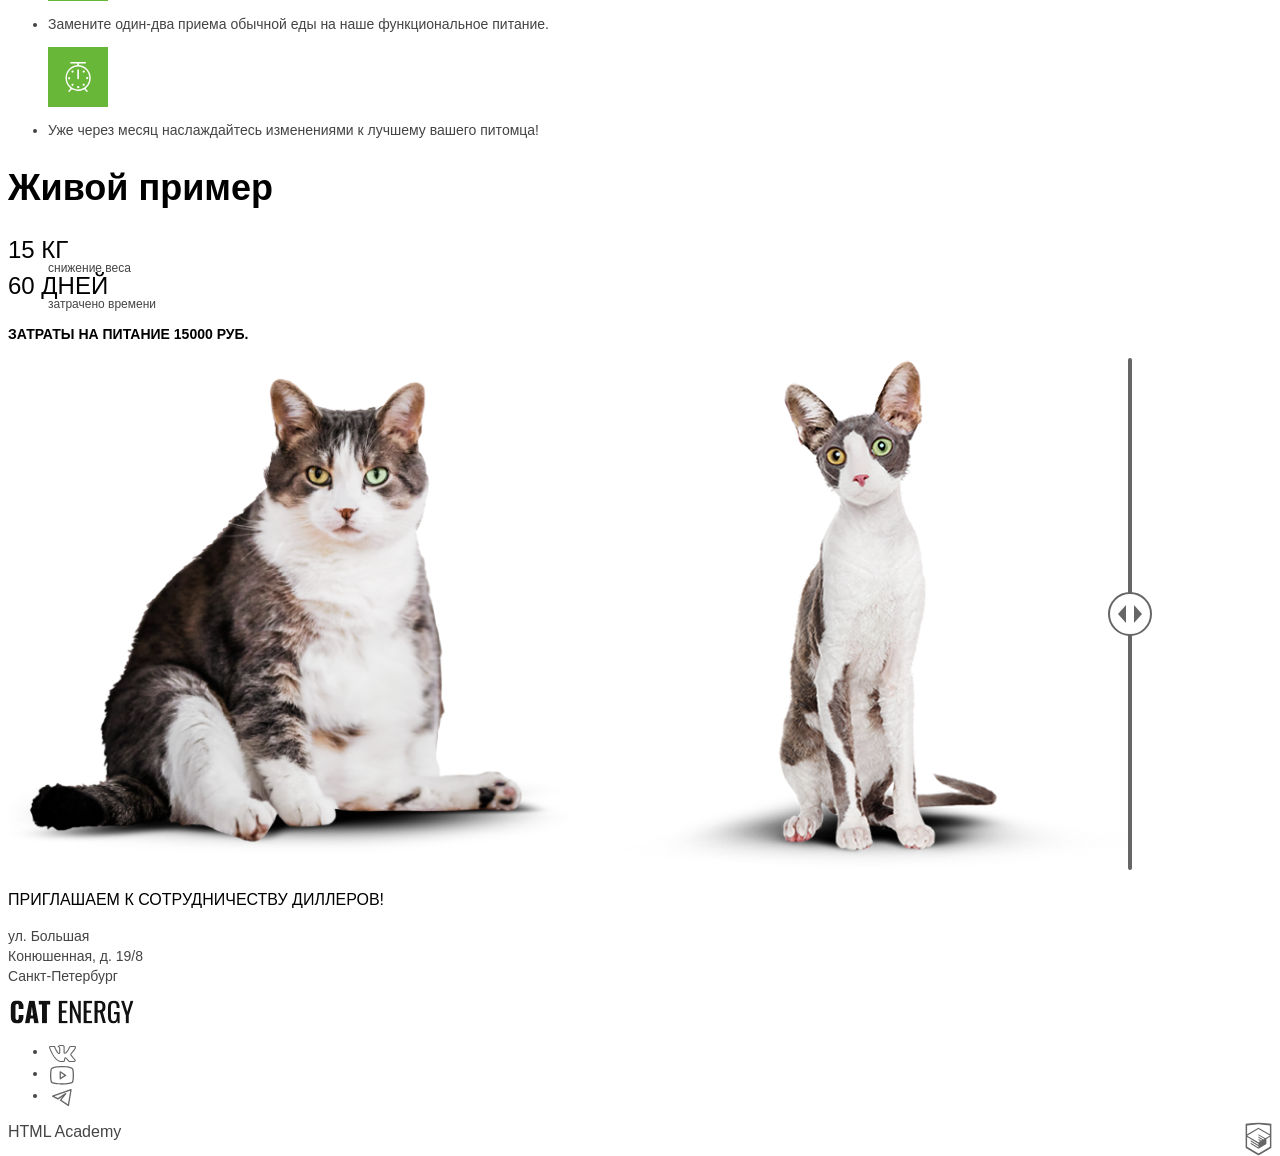
==== commit 4ccb272e: "Deploying to gh-pages from @ htmlacademy-adaptive/2487211-cat-energy-2@d67a6cb8a9fe62469f52e9a0ed3e4" ====
--- a/index.html
+++ b/index.html
@@ -1 +1 @@
-<!DOCTYPE html><html class="page" lang="ru"><head><meta charset="UTF-8"><title>Магазин "Cat Energy"</title><meta name="viewport" content="width=device-width,initial-scale=1"><link rel="icon" href="favicon.ico"><link rel="stylesheet" href="styles/styles.css"><link rel="icon" href="favicon.ico"><link rel="icon" href="favicons/icon.svg" type="image/svg+xml"><link rel="apple-touch-icon" href="favicons/apple.png"><link rel="manifest" href="manifest.webmanifest"></head><body class="page__body"><header class="main-header"><a class="main-header__logo" href="index.html"><picture><source width="202" height="59" type="image/svg+xml" media="(min-width: 1440px)" srcset="images/logo-hesder-desktop.svg"><source width="174" height="50" type="image/svg+xml" media="(min-width: 768px)" srcset="images/logo-header-tablet.svg"><img class="logo-name" src="images/logo-header-mobile.svg" width="190" height="38" alt="Логотип магазина CAT Energy"></picture></a><nav class="main-nav"><button class="main-nav__toggle" type="button"><span class="visually-hidden">Открыть меню</span></button><div class="main-nav__container"><ul class="main-nav__list"><li class="main-nav__item"><a class="main-nav__link main-nav__link--current" href="#">Главная</a></li><li class="main-nav__item"><a class="main-nav__link" href="catalog.html">Каталог продукции</a></li><li class="main-nav__item"><a class="main-nav__link" href="#">Подбор программы</a></li></ul><a class="hero-link" href="#">Подобрать программу</a></div></nav></header><main class="main-container"><section class="hero"><div class="hero-container"><h1 class="hero__title">Функциональное питание для котов</h1><h3 class="hero__slogan">Занялся собой? Займись котом!</h3><a class="hero-link button" href="#">Подобрать программу</a><div class="hero__image"><picture><source width="552" height="499" type="image/png" media="(min-width: 1440px)" srcset="images/index/promo-package-desktop@1x.png, images/index/promo-package-desktop@2x.png 2x"><source width="709" height="609" type="image/png" media="(min-width: 768px)" srcset="images/index/promo-package-tablet@1x.png, images/index/promo-package-tablet@2x.png 2x"><img src="images/index/promo-package-mobile@1x.png" srcset="images/index/promo-package-mobile@2x.png 2x" width="280" height="270" alt="Товар в фирменной упаковке"></picture></div></div></section><section class="programs"><h2 class="visually-hidden">Виды программ</h2><ul class="programs__list"><li class="programs__item programs__item--slim"><h3 class="programs__title">Похудение</h3><p class="programs__description">Ваш кот весит больше собаки и почти утратил способность лазить по деревьям? Пора на диету! Cat Energy Slim поможет вашему питомцу сбросить лишний вес.</p><a class="programs__link" href="#">Каталог Slim</a></li><li class="programs__item programs__item--pro"><h3 class="programs__title">Набор массы</h3><p class="programs__description">Заработать авторитет среди дворовых котов и даже собак? Серия Cat Energy Pro поможет вашему коту нарастить необходимые мышцы!</p><a class="programs__link" href="#">Каталог Pro</a></li></ul></section><section class="advantages"><h2 class="advantages__title">Как это работает</h2><ul class="advantages__list"><li class="advantages__item"><p class="advantages__description">Функциональное питание содержит только полезные питательные вещества.</p></li><li class="advantages__item"><p class="advantages__description">Выпускается в виде порошка, который нужно лишь залить кипятком и готово.</p></li><li class="advantages__item"><p class="advantages__description">Замените один-два приема обычной еды на наше функциональное питание.</p></li><li class="advantages__item"><p class="advantages__description">Уже через месяц наслаждайтесь изменениями к лучшему вашего питомца!</p></li></ul></section><section class="stats"><div class="stats__container"><h2 class="stats__title">Живой пример</h2><dl class="stats__list"><div class="stats__item"><dt class="stats__number">15 кг</dt><dd class="stats__description">снижение веса</dd></div><div class="stats__item"><dt class="stats__number">60 дней</dt><dd class="stats__description">затрачено времени</dd></div></dl><h3 class="stats__result">Затраты на питание 15000 руб.</h3><div class="stats_slider"><picture><source width="560" height="512" type="image/png" media="(min-width: 768px)" srcset="images/index/cat-slider-before-tablet@1x.png, images/index/cat-slider-before-tablet@2x.png 2x"><img src="images/index/cat-slider-before-mobile@1x.png" srcset="images/index/cat-slider-before-mobile@2x.png 2x" width="280" height="256" alt="Ваш питомец до коррекции питания"></picture><picture><source width="560" height="512" type="image/png" media="(min-width: 768px)" srcset="images/index/cat-slider-after-tablet@1x.png, images/index/cat-slider-after-tablet@2x.png 2x"><img src="images/index/cat-slider-after-mobile@1x.png" srcset="images/index/cat-slider-after-mobile@2x.png 2x" width="280" height="256" alt="Ваш питомец после коррекции питания"></picture></div></div></section><section class="contacts"><h2 class="visually-hidden">Сотрудничество</h2><div class="contacts-wrapper"><p class="contacts__slogan">Приглашаем к сотрудничеству диллеров!</p><p class="contacts__adress">ул. Большая<br>Конюшенная, д. 19/8<br>Санкт-Петербург</p></div><div class="contacts__map"></div></section></main><footer class="main-footer"><div class="main-footer__container"><a class="main-footer__logo" href="index.html"><img class="logo-name" src="images/logo-footer.svg" width="128" height="24" alt="Название магазина CAT Energy"></a><div class="main-footer__social social"><ul class="social__list"><li class="social__item"><a class="social__link social__link--vkontakte" href="https://vk.com/htmlacademy">Мы в Вконтакте</a></li><li class="social__item"><a class="social__link social__link--youtube" href="https://www.youtube.com/user/htmlacademyru">Мы в Ютубе</a></li><li class="social__item"><a class="social__link social__link--telegram" href="https://t.me/htmlacademy">Мы в Телеграме</a></li></ul></div><a class="main-footer__copyright-link" href="https://htmlacademy.ru/intensive/adaptive"><span class="main-footer__copyright-text">HTML Academy</span> <img class="main-footer__copyright-image" src="images/logo-html.svg" width="27" height="34" alt="Логотип HTML Academy"></a></div></footer><script src="scripts/index.js" defer="defer"></script></body></html>+<!DOCTYPE html><html class="page" lang="ru"><head><meta charset="UTF-8"><title>Магазин "Cat Energy"</title><meta name="viewport" content="width=device-width,initial-scale=1"><link rel="icon" href="favicon.ico"><link rel="stylesheet" href="styles/styles.css"><link rel="icon" href="favicon.ico"><link rel="icon" href="favicons/icon.svg" type="image/svg+xml"><link rel="apple-touch-icon" href="favicons/apple.png"><link rel="manifest" href="manifest.webmanifest"></head><body class="page__body"><header class="main-header"><a class="main-header__logo" href="index.html"><picture><source width="202" height="59" type="image/svg+xml" media="(min-width: 1440px)" srcset="images/logo-hesder-desktop.svg"><source width="174" height="50" type="image/svg+xml" media="(min-width: 768px)" srcset="images/logo-header-tablet.svg"><img class="logo-name-header" src="images/logo-header-mobile.svg" width="190" height="38" alt="Логотип магазина CAT Energy"></picture></a><nav class="main-nav"><button class="main-nav__toggle main-nav__toggle--сlose" type="button"><span class="visually-hidden">Открыть меню</span></button><div class="main-nav__container"><ul class="main-nav__list"><li class="main-nav__item"><a class="main-nav__link main-nav__link--current" href="#">Главная</a></li><li class="main-nav__item"><a class="main-nav__link" href="catalog.html">Каталог продукции</a></li><li class="main-nav__item"><a class="main-nav__link" href="#">Подбор программы</a></li></ul><a class="hero-link" href="#">Подобрать программу</a></div></nav></header><main class="main-container"><section class="hero"><div class="hero-container"><h1 class="hero__title">Функциональное питание для котов</h1><h3 class="hero__slogan">Занялся собой? Займись котом!</h3><a class="hero-link button" href="#">Подобрать программу</a><div class="hero__image"><picture><source width="552" height="499" type="image/png" media="(min-width: 1440px)" srcset="images/index/promo-package-desktop@1x.png, images/index/promo-package-desktop@2x.png 2x"><source width="709" height="609" type="image/png" media="(min-width: 768px)" srcset="images/index/promo-package-tablet@1x.png, images/index/promo-package-tablet@2x.png 2x"><img src="images/index/promo-package-mobile@1x.png" srcset="images/index/promo-package-mobile@2x.png 2x" width="280" height="270" alt="Товар в фирменной упаковке"></picture></div></div></section><section class="programs"><h2 class="visually-hidden">Виды программ</h2><ul class="programs__list"><li class="programs__item programs__item--slim"><h3 class="programs__title">Похудение</h3><p class="programs__description">Ваш кот весит больше собаки и почти утратил способность лазить по деревьям? Пора на диету! Cat Energy Slim поможет вашему питомцу сбросить лишний вес.</p><a class="programs__link" href="#">Каталог Slim</a></li><li class="programs__item programs__item--pro"><h3 class="programs__title">Набор массы</h3><p class="programs__description">Заработать авторитет среди дворовых котов и даже собак? Серия Cat Energy Pro поможет вашему коту нарастить необходимые мышцы!</p><a class="programs__link" href="#">Каталог Pro</a></li></ul></section><section class="advantages"><h2 class="advantages__title">Как это работает</h2><ul class="advantages__list"><li class="advantages__item advantages__item--composition"><p class="advantages__description">Функциональное питание содержит только полезные питательные вещества.</p></li><li class="advantages__item advantages__item--form"><p class="advantages__description">Выпускается в виде порошка, который нужно лишь залить кипятком и готово.</p></li><li class="advantages__item advantages__item--addition"><p class="advantages__description">Замените один-два приема обычной еды на наше функциональное питание.</p></li><li class="advantages__item advantages__item--time"><p class="advantages__description">Уже через месяц наслаждайтесь изменениями к лучшему вашего питомца!</p></li></ul></section><section class="stats"><div class="stats__container"><h2 class="stats__title">Живой пример</h2><dl class="stats__list"><div class="stats__item"><dt class="stats__number">15 кг</dt><dd class="stats__description">снижение веса</dd></div><div class="stats__item"><dt class="stats__number">60 дней</dt><dd class="stats__description">затрачено времени</dd></div></dl><h3 class="stats__result">Затраты на питание 15000 руб.</h3><div class="stats-slider"><picture><source width="560" height="512" type="image/png" media="(min-width: 768px)" srcset="images/index/cat-slider-before-tablet@1x.png, images/index/cat-slider-before-tablet@2x.png 2x"><img src="images/index/cat-slider-before-mobile@1x.png" srcset="images/index/cat-slider-before-mobile@2x.png 2x" width="280" height="256" alt="Ваш питомец до коррекции питания"></picture><picture><source width="560" height="512" type="image/png" media="(min-width: 768px)" srcset="images/index/cat-slider-after-tablet@1x.png, images/index/cat-slider-after-tablet@2x.png 2x"><img src="images/index/cat-slider-after-mobile@1x.png" srcset="images/index/cat-slider-after-mobile@2x.png 2x" width="280" height="256" alt="Ваш питомец после коррекции питания"></picture><button class="stats__slider-button" type="button"><span class="visually-hidden">Двигайте бегунок и определите оптимальный вес Вашего питомца</span></button></div></div></section><section class="contacts"><h2 class="visually-hidden">Сотрудничество</h2><div class="contacts-wrapper"><p class="contacts__slogan">Приглашаем к сотрудничеству диллеров!</p><p class="contacts__adress">ул. Большая<br>Конюшенная, д. 19/8<br>Санкт-Петербург</p></div><div class="contacts__map"></div></section></main><footer class="main-footer"><div class="main-footer__container"><a class="main-footer__logo-link" href="index.html"><img class="main-footer__logo-img" src="images/logo-footer.svg" width="128" height="24" alt="Название магазина CAT Energy"></a><div class="main-footer__social social"><ul class="social__list"><li class="social__item"><a class="social__link social__link--vkontakte" href="https://vk.com/htmlacademy"><span class="visually-hidden">Мы в Вконтакте</span></a></li><li class="social__item"><a class="social__link social__link--youtube" href="https://www.youtube.com/user/htmlacademyru"><span class="visually-hidden">Мы в Ютубе</span></a></li><li class="social__item"><a class="social__link social__link--telegram" href="https://t.me/htmlacademy"><span class="visually-hidden">Мы в Телеграме</span></a></li></ul></div><a class="main-footer__copyright-link" href="https://htmlacademy.ru/intensive/adaptive"><span class="main-footer__copyright-text">HTML Academy</span></a></div></footer><script src="scripts/index.js" defer="defer"></script></body></html>
--- a/styles/styles.css
+++ b/styles/styles.css
@@ -0,0 +1 @@
+@font-face{font-family:Lato;font-style:normal;font-weight:400;src:url(../fonts/lato/Lato-Regular.woff2)format("woff2");font-display:swap}@font-face{font-family:Oswald;font-style:normal;font-weight:400;src:url(../fonts/oswald/oswaldregular.woff2)format("woff2");font-display:swap}body{color:#444;font-family:Lato,Arial,sans-serif;font-size:14px;line-height:18px}.visually-hidden{clip:rect(0 0 0 0);border:0;width:1px;height:1px;margin:-1px;padding:0;position:absolute;overflow:hidden}.main-header__logo:hover{opacity:.8}.main-header__logo:active{opacity:.6}.main-nav__container{color:#000;font-family:Oswald,Arial,sans-serif;font-size:20px;line-height:20px;text-decoration:none}.main-nav__toggle{background-image:url(../icons/stack.svg#open-menu-mobile);background-repeat:no-repeat;background-size:18px 18px}.main-nav__toggle--close{background-image:url(../icons/stack.svg#close-menu-mobile);background-repeat:no-repeat;background-size:18px 18px}.hero__title{color:#fff;font-family:Oswald,Arial,sans-serif;font-size:36px;line-height:36px;text-decoration:none}.hero__slogan{color:#fff;text-transform:uppercase;font-family:Oswald,Arial,sans-serif;font-size:14px;line-height:14px;text-decoration:none}.hero-link{text-transform:uppercase;color:#fff;cursor:pointer;background-color:#68b738;border:none;font-family:Oswald,Arial,sans-serif;font-size:16px;line-height:20px;text-decoration:none}.programs__title{color:#000;text-transform:uppercase;font-family:Oswald,Arial,sans-serif;font-size:24px;line-height:37px;text-decoration:none}.programs__link{color:#000;text-transform:uppercase;font-family:Oswald,Arial,sans-serif;font-size:16px;line-height:16px;text-decoration:none;position:relative}.programs__item{position:relative}.programs__item--slim{background-image:url(../icons/stack.svg#cat-slim);background-position:27px 21px;background-repeat:no-repeat;background-size:36px 50px}.programs__item--pro{background-image:url(../icons/stack.svg#cat-pro);background-position:13px 35px;background-repeat:no-repeat;background-size:67px 28px}.programs__item:before{content:"";z-index:-1;background-color:#68b738;border-radius:50%;width:50px;height:50px;position:absolute;top:24px;left:20px}.programs__link:after{content:"";background-image:url(../icons/stack.svg#arrow);width:24px;height:12px;margin-top:auto;margin-bottom:auto;position:absolute;top:0;bottom:0;right:8px}.advantages__title{color:#000;font-family:Oswald,Arial,sans-serif;font-size:36px;line-height:40px;text-decoration:none}.advantages__item:before{content:"";background-color:#68b738;width:60px;height:60px;display:block}.advantages__item--composition:before{z-index:2;background-image:url(../icons/stack.svg#composition-advantage);background-position:15px;background-repeat:no-repeat;background-size:30px 30px}.advantages__item--form:before{z-index:2;background-image:url(../icons/stack.svg#form-advantage);background-position:15px;background-repeat:no-repeat;background-size:30px 30px}.advantages__item--addition:before{z-index:2;background-image:url(../icons/stack.svg#addition-advantage);background-position:15px;background-repeat:no-repeat;background-size:30px 30px}.advantages__item--time:before{z-index:2;background-image:url(../icons/stack.svg#time-advantage);background-position:15px;background-repeat:no-repeat;background-size:30px 30px}.stats__title{color:#000;font-family:Oswald,Arial,sans-serif;font-size:36px;line-height:40px;text-decoration:none}.stats__number{color:#000;text-transform:uppercase;font-family:Oswald,Arial,sans-serif;font-size:24px;line-height:24px;text-decoration:none}.stats__result{color:#000;text-transform:uppercase;font-family:Oswald,Arial,sans-serif;font-size:14px;line-height:20px;text-decoration:none}.stats__description{font-size:12px;line-height:12px}.stats__slider-button{background-color:#666;border:none;border-radius:2px;width:4px;height:512px;padding:0;position:relative}.stats__slider-button:before{content:"";background-color:#fff;border:2px solid #666;border-radius:50px;width:40px;height:40px;position:absolute;top:50%;left:50%;transform:translate(-50%,-50%)}.stats__slider-button:after{content:"";background-color:#666;width:24px;height:18px;position:absolute;top:50%;left:50%;transform:translate(-50%,-50%);-webkit-mask-image:url(../icons/stack.svg#arrow-slider);mask-image:url(../icons/stack.svg#arrow-slider);-webkit-mask-position:50%;mask-position:50%;-webkit-mask-size:24px 18px;mask-size:24px 18px;-webkit-mask-repeat:no-repeat;mask-repeat:no-repeat}.stats__slider-button:hover{background-color:#68b738}.stats__slider-button:hover:before{border:2px solid #68b738}.stats__slider-button:hover:after{background-color:#68b738}.contacts__slogan{color:#000;text-transform:uppercase;font-family:Oswald,Arial,sans-serif;font-size:16px;line-height:20px;text-decoration:none}.contacts__adress{line-height:20px}.main-footer__copyright-text{font-size:16px;line-height:20px}.main-footer__logo-link{text-decoration:none;display:block}.main-footer__copyright-link{color:inherit;text-decoration:none;display:block;position:relative}.main-footer__copyright-link:before{content:"";background-color:#666;width:27px;height:34px;display:block;position:absolute;top:0;right:0;-webkit-mask-image:url(../icons/stack.svg#logo-html);mask-image:url(../icons/stack.svg#logo-html);-webkit-mask-size:27px 34px;mask-size:27px 34px;-webkit-mask-repeat:no-repeat;mask-repeat:no-repeat}.main-footer__copyright-link:hover:before,.main-footer__copyright-link:active:before{background-color:#68b738}.main-footer__copyright-link:active{opacity:.3}.main-footer__logo-link:hover{opacity:.8}.main-footer__logo-link:active{opacity:.6}.social__link{width:28px;height:22px;text-decoration:none;display:block}.social__link--vkontakte:before{content:"";background-color:#666;width:28px;height:22px;display:block;-webkit-mask-image:url(../icons/stack.svg#vkontakte);mask-image:url(../icons/stack.svg#vkontakte);-webkit-mask-size:28px 22px;mask-size:28px 22px;-webkit-mask-repeat:no-repeat;mask-repeat:no-repeat}.social__link--youtube:before{content:"";background-color:#666;width:28px;height:22px;display:block;-webkit-mask-image:url(../icons/stack.svg#youtube);mask-image:url(../icons/stack.svg#youtube);-webkit-mask-size:28px 22px;mask-size:28px 22px;-webkit-mask-repeat:no-repeat;mask-repeat:no-repeat}.social__link--telegram:before{content:"";background-color:#666;width:28px;height:22px;display:block;-webkit-mask-image:url(../icons/stack.svg#telegram);mask-image:url(../icons/stack.svg#telegram);-webkit-mask-size:28px 22px;mask-size:28px 22px;-webkit-mask-repeat:no-repeat;mask-repeat:no-repeat}.social__link--vkontakte:hover:before,.social__link--youtube:hover:before,.social__link--telegram:hover:before{background-color:#68b738}.social__link--vkontakte:active:before,.social__link--youtube:active:before,.social__link--telegram:active:before{opacity:.3;background-color:#68b738}.basis-card__title{color:#000;font-family:Oswald,Arial,sans-serif;font-size:36px;line-height:36px;text-decoration:none}.basis-card__name{color:#222;text-transform:uppercase;font-family:Oswald,Arial,sans-serif;font-size:16px;line-height:20px;text-decoration:none}.basis-card__item-attribute{font-size:12px;line-height:16px}.basis-card__button{text-transform:uppercase;color:#fff;cursor:pointer;background-color:#68b738;border:none;font-family:Oswald,Arial,sans-serif;font-size:16px;line-height:20px;text-decoration:none}.more-title{color:#111;font-family:Oswald,Arial,sans-serif;font-size:16px;line-height:20px;text-decoration:none}.more-text{font-size:12px;line-height:16px}.more{background-image:url(../icons/stack.svg#plus);background-position:0;background-repeat:no-repeat;background-size:30px 30px}.additional-card__title{color:#000;font-family:Oswald,Arial,sans-serif;font-size:24px;line-height:24px;text-decoration:none}.additional-card__name{color:#222;font-family:Oswald,Arial,sans-serif;font-size:16px;line-height:16px;text-decoration:none}.additional-card__attribute-wrapper{line-height:14px}.additional-card__present-wrapper{color:#fff;background-color:#68b738;font-size:16px;line-height:20px}.additional-card__present-text{background-image:url(../icons/stack.svg#present);background-repeat:no-repeat;background-size:78px 80px}.subscription__title{color:#000;font-family:Oswald,Arial,sans-serif;font-size:24px;line-height:24px;text-decoration:none}.subscription__text{color:#000;font-family:Oswald,Arial,sans-serif;font-size:16px;line-height:24px;text-decoration:none}.subscription__button{text-transform:uppercase;color:#fff;cursor:pointer;background-color:#68b738;border:none;font-family:Oswald,Arial,sans-serif;font-size:20px;line-height:26px;text-decoration:none}
